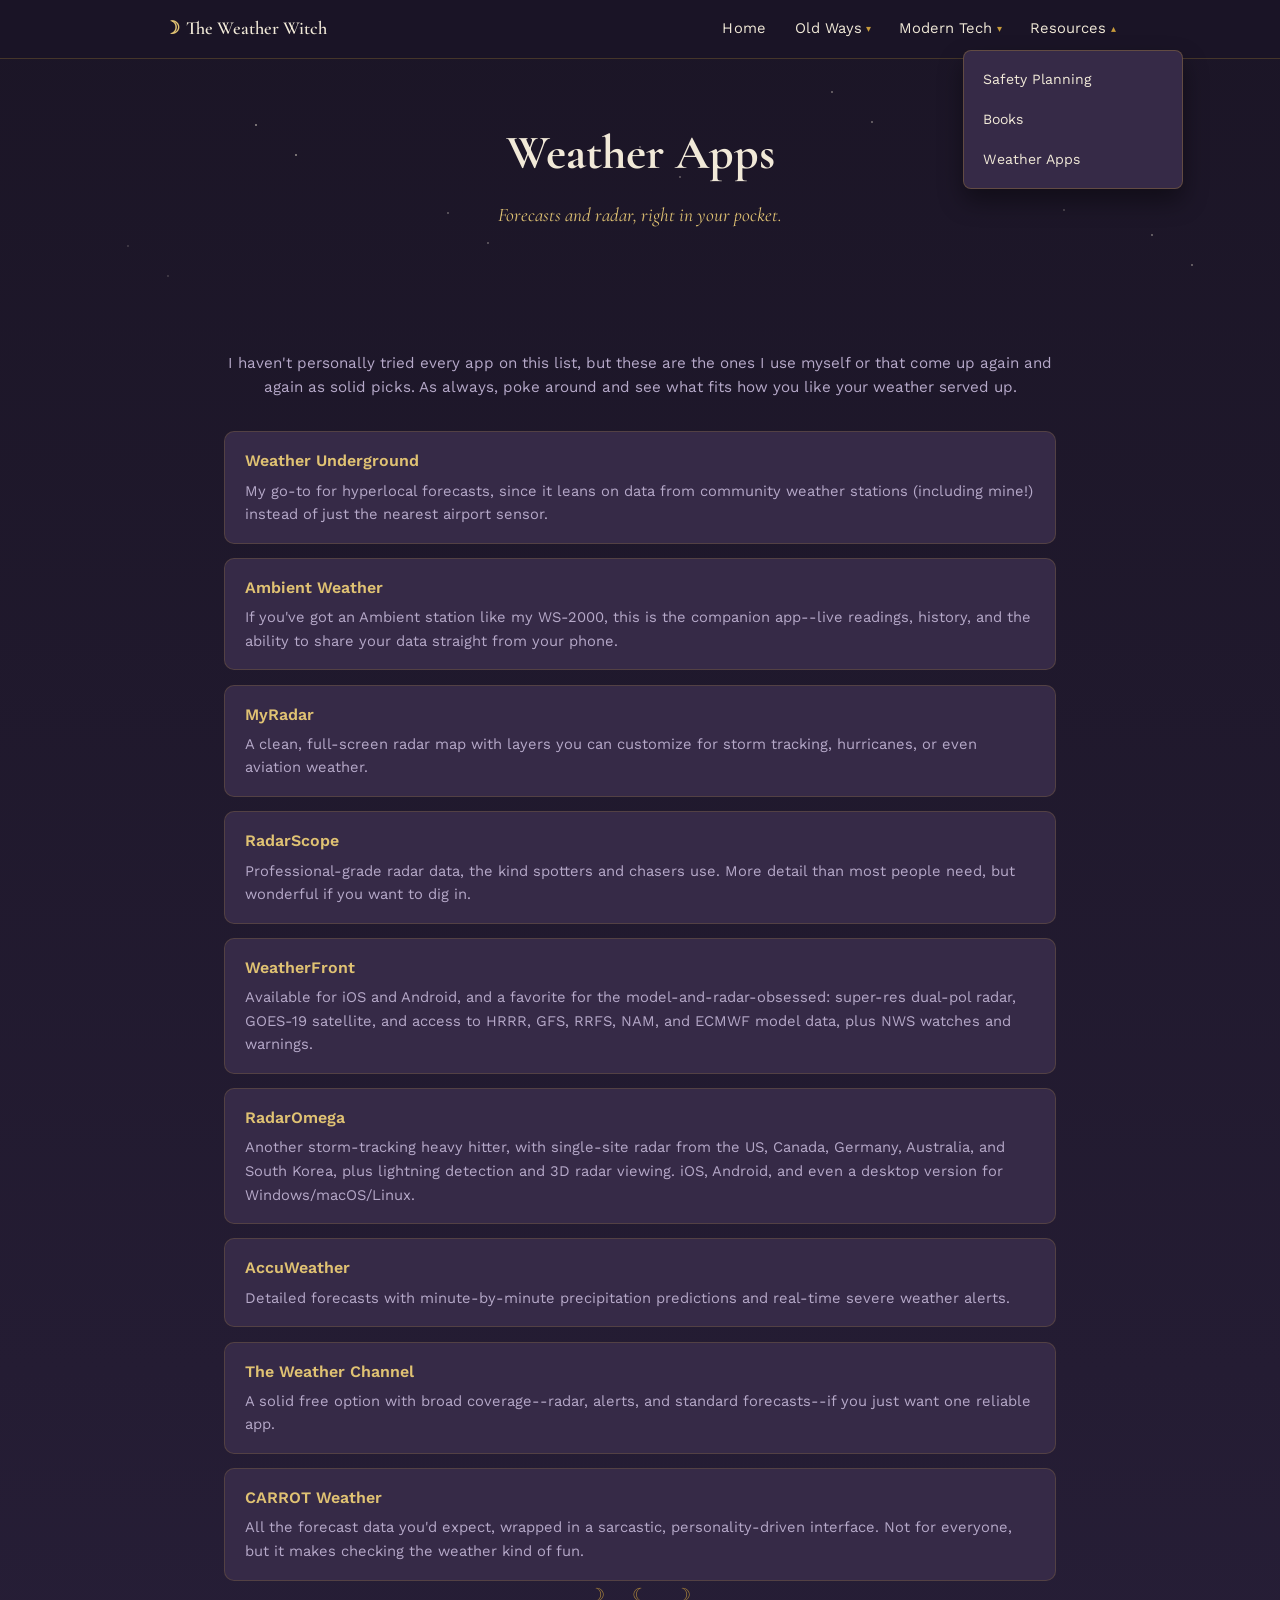
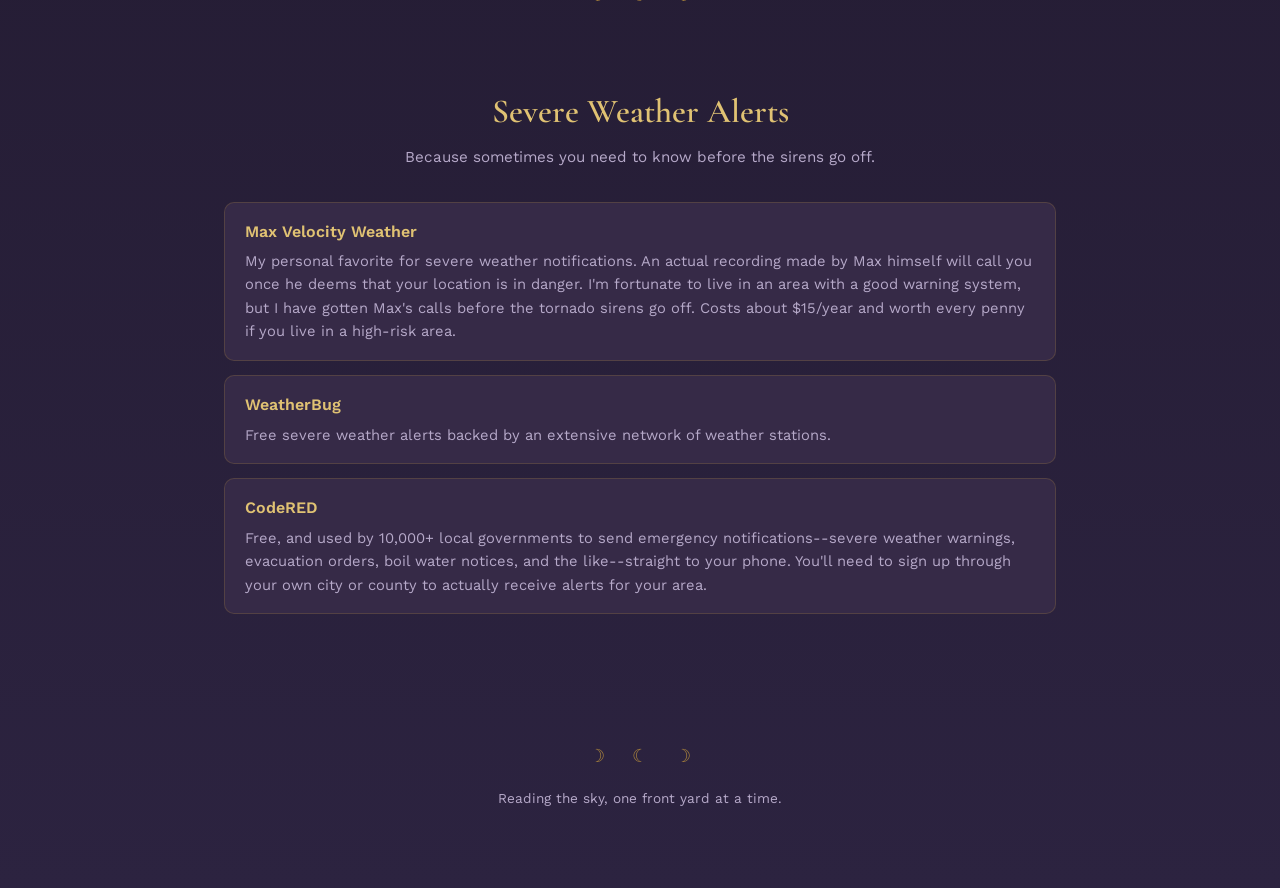
==== apps.html @ 760a9506 "Add files via upload" ====
<!DOCTYPE html>
<html lang="en">
<head>
<meta charset="UTF-8">
<meta name="viewport" content="width=device-width, initial-scale=1.0">
<title>Weather Apps — The Weather Witch</title>
<link rel="preconnect" href="https://fonts.googleapis.com">
<link rel="preconnect" href="https://fonts.gstatic.com" crossorigin>
<link href="https://fonts.googleapis.com/css2?family=Cormorant+Garamond:ital,wght@0,500;0,600;0,700;1,500&family=Work+Sans:wght@400;500;600&family=JetBrains+Mono:wght@400;500&display=swap" rel="stylesheet">
<link rel="stylesheet" href="styles.css">
</head>
<body>

<header class="site-header">
  <div class="header-inner">
    <a class="brand" href="index.html"><span class="moon-mini">☽</span> The Weather Witch</a>
    <input type="checkbox" id="nav-toggle" class="nav-toggle" aria-hidden="true">
    <label for="nav-toggle" class="nav-toggle-label" aria-label="Toggle menu"><span></span><span></span><span></span></label>
    <nav class="site-nav" aria-label="Primary">
      <a href="index.html">Home</a>
      <details class="nav-group">
        <summary>Old Ways</summary>
        <ul>
          <li><a href="witchcraft.html">Why the "Weather Witch"?</a></li>
          <li><a href="witchlinks.html">Weather Witchcraft Links</a></li>
        </ul>
      </details>
      <details class="nav-group">
        <summary>Modern Tech</summary>
        <ul>
          <li><a href="stations.html">Weather Stations</a></li>
          <li><a href="share.html">Sharing Weather Data</a></li>
          <li><a href="sciencelinks.html">Weather Links</a></li>
          <li><a href="people.html">Storm Livestreams</a></li>
        </ul>
      </details>
      <details class="nav-group" open>
        <summary>Resources</summary>
        <ul>
          <li><a href="safety.html">Safety Planning</a></li>
          <li><a href="books.html">Books</a></li>
          <li><a href="apps.html" class="active" aria-current="page">Weather Apps</a></li>
        </ul>
      </details>
    </nav>
  </div>
</header>

<div class="page-header stars">
  <h1>Weather Apps</h1>
  <p class="tagline">Forecasts and radar, right in your pocket.</p>
</div>

<main>

  <section>
    <p class="section-sub">I haven't personally tried every app on this list, but these are the ones I use myself
    or that come up again and again as solid picks. As always, poke around and see what fits how you like your
    weather served up.</p>
    <ul class="link-list">
      <li>
        <a href="https://www.wunderground.com/download" target="top">Weather Underground</a>
        <p>My go-to for hyperlocal forecasts, since it leans on data from community weather stations (including
        mine!) instead of just the nearest airport sensor.</p>
      </li>
      <li>
        <a href="https://ambientweather.net/devices" target="top">Ambient Weather</a>
        <p>If you've got an Ambient station like my WS-2000, this is the companion app--live readings, history,
        and the ability to share your data straight from your phone.</p>
      </li>
      <li>
        <a href="https://www.myradar.com/" target="top">MyRadar</a>
        <p>A clean, full-screen radar map with layers you can customize for storm tracking, hurricanes, or even
        aviation weather.</p>
      </li>
      <li>
        <a href="https://www.radarscope.app/" target="top">RadarScope</a>
        <p>Professional-grade radar data, the kind spotters and chasers use. More detail than most people need,
        but wonderful if you want to dig in.</p>
      </li>
      <li>
        <a href="https://www.wxfront.com/" target="top">WeatherFront</a>
        <p>Available for iOS and Android, and a favorite for the model-and-radar-obsessed: super-res dual-pol
        radar, GOES-19 satellite, and access to HRRR, GFS, RRFS, NAM, and ECMWF model data, plus NWS watches and
        warnings.</p>
      </li>
      <li>
        <a href="https://www.radaromega.com/" target="top">RadarOmega</a>
        <p>Another storm-tracking heavy hitter, with single-site radar from the US, Canada, Germany, Australia,
        and South Korea, plus lightning detection and 3D radar viewing. iOS, Android, and even a desktop version
        for Windows/macOS/Linux.</p>
      </li>
      <li>
        <a href="https://www.accuweather.com/en/apps" target="top">AccuWeather</a>
        <p>Detailed forecasts with minute-by-minute precipitation predictions and real-time severe weather
        alerts.</p>
      </li>
      <li>
        <a href="https://weather.com/apps" target="top">The Weather Channel</a>
        <p>A solid free option with broad coverage--radar, alerts, and standard forecasts--if you just want one
        reliable app.</p>
      </li>
      <li>
        <a href="https://carrotweather.app/" target="top">CARROT Weather</a>
        <p>All the forecast data you'd expect, wrapped in a sarcastic, personality-driven interface. Not for
        everyone, but it makes checking the weather kind of fun.</p>
      </li>
    </ul>
  </section>

  <div class="moon-divider" aria-hidden="true">☽ ☾ ☽</div>

  <section>
    <h2>Severe Weather Alerts</h2>
    <p class="section-sub">Because sometimes you need to know before the sirens go off.</p>
    <ul class="link-list">
      <li>
        <a href="https://maxalert.net/" target="top">Max Velocity Weather</a>
        <p>My personal favorite for severe weather notifications. An actual recording made by Max himself will
        call you once he deems that your location is in danger. I'm fortunate to live in an area with a good
        warning system, but I have gotten Max's calls before the tornado sirens go off. Costs about $15/year
        and worth every penny if you live in a high-risk area.</p>
      </li>
      <li>
        <a href="https://www.weatherbug.com/download" target="top">WeatherBug</a>
        <p>Free severe weather alerts backed by an extensive network of weather stations.</p>
      </li>
      <li>
        <a href="https://codered.crisis24.com/lp/mobile-alert-app-download" target="top">CodeRED</a>
        <p>Free, and used by 10,000+ local governments to send emergency notifications--severe weather warnings,
        evacuation orders, boil water notices, and the like--straight to your phone. You'll need to sign up
        through your own city or county to actually receive alerts for your area.</p>
      </li>
    </ul>
  </section>

</main>

<footer>
  <div class="moon-divider" aria-hidden="true">☽ ☾ ☽</div>
  <p>Reading the sky, one front yard at a time.</p>
</footer>

<script src="nav.js" defer></script>
</body>
</html>
---- styles.css ----
/* ============================================================
   Weather Witch — shared site stylesheet
   Link this file from every page: <link rel="stylesheet" href="styles.css">
   ============================================================ */

:root {
  --ink-900: #1b1526;
  --ink-800: #241c33;
  --plum-700: #362a47;
  --plum-600: #443456;
  --brass-500: #c79a3b;
  --brass-300: #e0c273;
  --teal-500: #5b8a8d;
  --parchment-100: #f4ecda;
  --parchment-200: #ebe0c6;
  --text-100: #f1e9d8;
  --text-400: #b6a9c9;
  --text-ink: #2b2438;
  --radius: 10px;
}

* { box-sizing: border-box; }

html { scroll-behavior: smooth; }

body {
  margin: 0;
  background: linear-gradient(180deg, var(--ink-900) 0%, var(--ink-800) 55%, #2c2340 100%);
  color: var(--text-100);
  font-family: 'Work Sans', sans-serif;
  line-height: 1.6;
}

a { color: inherit; }

/* ---------- Star field (apply to any full-bleed section) ---------- */
.stars {
  position: relative;
  overflow: hidden;
}
.stars::before,
.stars::after {
  content: "";
  position: absolute;
  inset: 0;
  background-image:
    radial-gradient(1.5px 1.5px at 20% 30%, rgba(241,233,216,0.8), transparent),
    radial-gradient(1.5px 1.5px at 65% 15%, rgba(241,233,216,0.6), transparent),
    radial-gradient(1px 1px at 80% 55%, rgba(241,233,216,0.7), transparent),
    radial-gradient(1.5px 1.5px at 35% 70%, rgba(241,233,216,0.5), transparent),
    radial-gradient(1px 1px at 50% 40%, rgba(241,233,216,0.9), transparent),
    radial-gradient(1.5px 1.5px at 90% 80%, rgba(241,233,216,0.6), transparent),
    radial-gradient(1px 1px at 10% 85%, rgba(241,233,216,0.5), transparent);
  background-size: 100% 100%;
  animation: twinkle 5s ease-in-out infinite alternate;
  pointer-events: none;
}
.stars::after {
  background-position: 40px 30px;
  animation-duration: 7s;
  animation-delay: 1.2s;
}
@keyframes twinkle {
  from { opacity: 0.4; }
  to   { opacity: 1; }
}
@media (prefers-reduced-motion: reduce) {
  .stars::before, .stars::after { animation: none; opacity: 0.7; }
  html { scroll-behavior: auto; }
}

/* ============================================================
   Site header / navigation
   ============================================================ */
.site-header {
  position: sticky;
  top: 0;
  z-index: 50;
  background: rgba(27, 21, 38, 0.92);
  backdrop-filter: blur(6px);
  border-bottom: 1px solid rgba(199, 154, 59, 0.25);
}
.header-inner {
  position: relative;
  max-width: 1000px;
  margin: 0 auto;
  display: flex;
  align-items: center;
  justify-content: space-between;
  padding: 0.9rem 1.5rem;
}
.brand {
  font-family: 'Cormorant Garamond', serif;
  font-weight: 600;
  font-size: 1.15rem;
  color: var(--text-100);
  text-decoration: none;
  display: flex;
  align-items: center;
  gap: 0.4rem;
  white-space: nowrap;
}
.brand .moon-mini { color: var(--brass-300); }

/* Mobile hamburger toggle (checkbox hack, no JS required to function) */
.nav-toggle { display: none; }
.nav-toggle-label {
  display: none;
  flex-direction: column;
  gap: 4px;
  cursor: pointer;
  padding: 0.4rem;
}
.nav-toggle-label span {
  width: 22px;
  height: 2px;
  background: var(--brass-300);
  display: block;
}

.site-nav {
  display: flex;
  align-items: center;
  gap: 1.75rem;
}
.site-nav > a {
  color: var(--text-100);
  text-decoration: none;
  font-size: 0.92rem;
  letter-spacing: 0.02em;
}
.site-nav > a:hover,
.site-nav > a.active { color: var(--brass-300); }

/* Dropdown groups */
.nav-group { position: relative; }
.nav-group summary {
  list-style: none;
  cursor: pointer;
  color: var(--text-100);
  font-size: 0.92rem;
  display: flex;
  align-items: center;
  gap: 0.3rem;
}
.nav-group summary::-webkit-details-marker { display: none; }
.nav-group summary::after {
  content: "▾";
  font-size: 0.7em;
  color: var(--brass-500);
}
.nav-group[open] summary::after { content: "▴"; }
.nav-group summary:hover { color: var(--brass-300); }

.nav-group ul {
  list-style: none;
  margin: 0;
  padding: 0.5rem;
  position: absolute;
  top: calc(100% + 0.6rem);
  left: 50%;
  transform: translateX(-50%);
  background: var(--plum-700);
  border: 1px solid rgba(199, 154, 59, 0.3);
  border-radius: 8px;
  min-width: 220px;
  box-shadow: 0 12px 24px rgba(0, 0, 0, 0.4);
}
.nav-group ul li a {
  display: block;
  padding: 0.55rem 0.7rem;
  color: var(--text-100);
  text-decoration: none;
  font-size: 0.88rem;
  border-radius: 5px;
  white-space: nowrap;
}
.nav-group ul li a:hover { background: rgba(199, 154, 59, 0.15); color: var(--brass-300); }

/* Mobile nav layout */
@media (max-width: 780px) {
  .nav-toggle-label { display: flex; }

  .site-nav {
    position: absolute;
    top: 100%;
    left: 0;
    right: 0;
    background: var(--ink-800);
    flex-direction: column;
    align-items: stretch;
    gap: 0;
    max-height: 0;
    overflow: hidden;
    transition: max-height 0.25s ease;
    border-bottom: 1px solid rgba(199, 154, 59, 0.25);
  }
  .nav-toggle:checked ~ .site-nav { max-height: 600px; }

  .site-nav > a,
  .nav-group {
    padding: 0.9rem 1.5rem;
    border-top: 1px solid rgba(199, 154, 59, 0.12);
  }
  .nav-group ul {
    position: static;
    transform: none;
    background: transparent;
    border: none;
    box-shadow: none;
    padding-left: 1rem;
    margin-top: 0.5rem;
    min-width: 0;
  }
  .nav-group summary { justify-content: space-between; }
}

/* ---------- Hero (homepage) ---------- */
.hero { text-align: center; padding: 6rem 1.5rem 5rem; }
.hero .moon { font-size: 2.25rem; display: inline-block; margin-bottom: 1rem; color: var(--brass-300); }
.hero h1 {
  font-family: 'Cormorant Garamond', serif;
  font-weight: 700;
  font-size: clamp(2.75rem, 6vw, 4.5rem);
  margin: 0 0 0.75rem;
  letter-spacing: 0.01em;
  color: var(--text-100);
}
.hero p.tagline {
  font-family: 'Cormorant Garamond', serif;
  font-style: italic;
  font-size: clamp(1.1rem, 2vw, 1.4rem);
  color: var(--brass-300);
  max-width: 32ch;
  margin: 0 auto;
}

/* ---------- Page header (subpages) ---------- */
.page-header { text-align: center; padding: 3.5rem 1.5rem 3rem; }
.page-header h1 {
  font-family: 'Cormorant Garamond', serif;
  font-weight: 700;
  font-size: clamp(2.1rem, 4.5vw, 3rem);
  margin: 0 0 0.5rem;
  color: var(--text-100);
}
.page-header p.tagline {
  font-family: 'Cormorant Garamond', serif;
  font-style: italic;
  font-size: clamp(1rem, 1.8vw, 1.2rem);
  color: var(--brass-300);
  max-width: 40ch;
  margin: 0 auto;
}

/* ---------- Moon phase divider ---------- */
.moon-divider {
  text-align: center;
  letter-spacing: 0.6em;
  color: var(--brass-500);
  font-size: 1.1rem;
  padding: 0 0 0.25em 0.6em;
  opacity: 0.8;
  user-select: none;
}

/* ---------- Sections ---------- */
main { max-width: 880px; margin: 0 auto; padding: 0 1.5rem 5rem; }
section { margin-top: 4.5rem; }
section > h2 {
  font-family: 'Cormorant Garamond', serif;
  font-weight: 600;
  font-size: clamp(1.6rem, 3vw, 2.1rem);
  color: var(--brass-300);
  text-align: center;
  margin-bottom: 0.4rem;
}
section > p.section-sub {
  text-align: center;
  color: var(--text-400);
  font-size: 0.95rem;
  margin-top: 0;
  margin-bottom: 2rem;
}

/* ---------- Content card (general prose) ---------- */
.intro-card,
.content-card {
  background: var(--plum-700);
  border: 1px solid rgba(199, 154, 59, 0.25);
  border-radius: var(--radius);
  padding: 2rem 2.25rem;
  font-size: 1.05rem;
  color: var(--text-100);
}
.intro-card strong,
.content-card strong { color: var(--brass-300); font-weight: 600; }
.content-card h3 {
  font-family: 'Cormorant Garamond', serif;
  color: var(--brass-300);
  font-size: 1.3rem;
  margin-top: 1.75rem;
}
.content-card h3:first-child { margin-top: 0; }
.content-card ul { padding-left: 1.2rem; }
.content-card li { margin-bottom: 0.5rem; }

/* ---------- Link list (for "links" pages) ---------- */
.link-list { list-style: none; margin: 0; padding: 0; display: grid; gap: 0.9rem; }
.link-list li {
  background: var(--plum-700);
  border: 1px solid rgba(199, 154, 59, 0.2);
  border-radius: var(--radius);
  padding: 1rem 1.25rem;
}
.link-list a {
  font-weight: 600;
  color: var(--brass-300);
  text-decoration: none;
}
.link-list a:hover { text-decoration: underline; }
.link-list p {
  margin: 0.35rem 0 0;
  color: var(--text-400);
  font-size: 0.92rem;
}

/* ---------- Weather / instrument panel ---------- */
.instrument-panel {
  background: var(--ink-800);
  border: 1px solid var(--brass-500);
  border-radius: var(--radius);
  padding: 1.25rem;
  box-shadow: 0 0 0 1px rgba(199, 154, 59, 0.15) inset, 0 12px 32px rgba(0, 0, 0, 0.35);
}
.instrument-panel iframe { width: 100%; height: 400px; border: none; border-radius: 6px; display: block; }
.instrument-credit {
  text-align: center;
  font-family: 'JetBrains Mono', monospace;
  font-size: 0.78rem;
  color: var(--text-400);
  margin-top: 0.75rem;
}
.instrument-credit a { color: var(--brass-300); text-decoration: none; border-bottom: 1px solid rgba(224, 194, 115, 0.4); }
.instrument-credit a:hover { color: var(--brass-500); }

/* ---------- Converters ---------- */
.converter-grid { display: grid; grid-template-columns: repeat(2, 1fr); gap: 1.25rem; }
@media (max-width: 640px) { .converter-grid { grid-template-columns: 1fr; } }

.converter-card {
  background: var(--parchment-100);
  color: var(--text-ink);
  border-radius: var(--radius);
  padding: 1.4rem 1.5rem 1.6rem;
  box-shadow: 0 8px 20px rgba(0, 0, 0, 0.25);
}
.converter-card h3 {
  font-family: 'Cormorant Garamond', serif;
  font-weight: 600;
  font-size: 1.25rem;
  margin: 0 0 1rem;
  color: var(--text-ink);
  border-bottom: 1px solid rgba(43, 36, 56, 0.15);
  padding-bottom: 0.5rem;
}
.converter-row { display: flex; align-items: end; gap: 0.75rem; margin-bottom: 0.75rem; }
.converter-row:last-child { margin-bottom: 0; }
.field { flex: 1; display: flex; flex-direction: column; gap: 0.3rem; }
.field label { font-size: 0.72rem; text-transform: uppercase; letter-spacing: 0.06em; color: #5c5270; }
.field input {
  font-family: 'JetBrains Mono', monospace;
  font-size: 0.95rem;
  padding: 0.5rem 0.6rem;
  border: 1px solid rgba(43, 36, 56, 0.25);
  border-radius: 6px;
  background: #fff;
  color: var(--text-ink);
  width: 100%;
}
.field input:focus { outline: 2px solid var(--teal-500); outline-offset: 1px; }
.convert-btn {
  font-family: 'Work Sans', sans-serif;
  font-size: 0.78rem;
  font-weight: 600;
  white-space: nowrap;
  padding: 0.55rem 0.7rem;
  border: none;
  border-radius: 6px;
  background: var(--teal-500);
  color: #fff;
  cursor: pointer;
  transition: background 0.15s ease;
}
.convert-btn:hover { background: #4a7376; }
.convert-btn:focus-visible { outline: 2px solid var(--brass-500); outline-offset: 2px; }

/* ---------- Footer ---------- */
footer { text-align: center; padding: 3rem 1.5rem 4rem; color: var(--text-400); font-size: 0.85rem; }
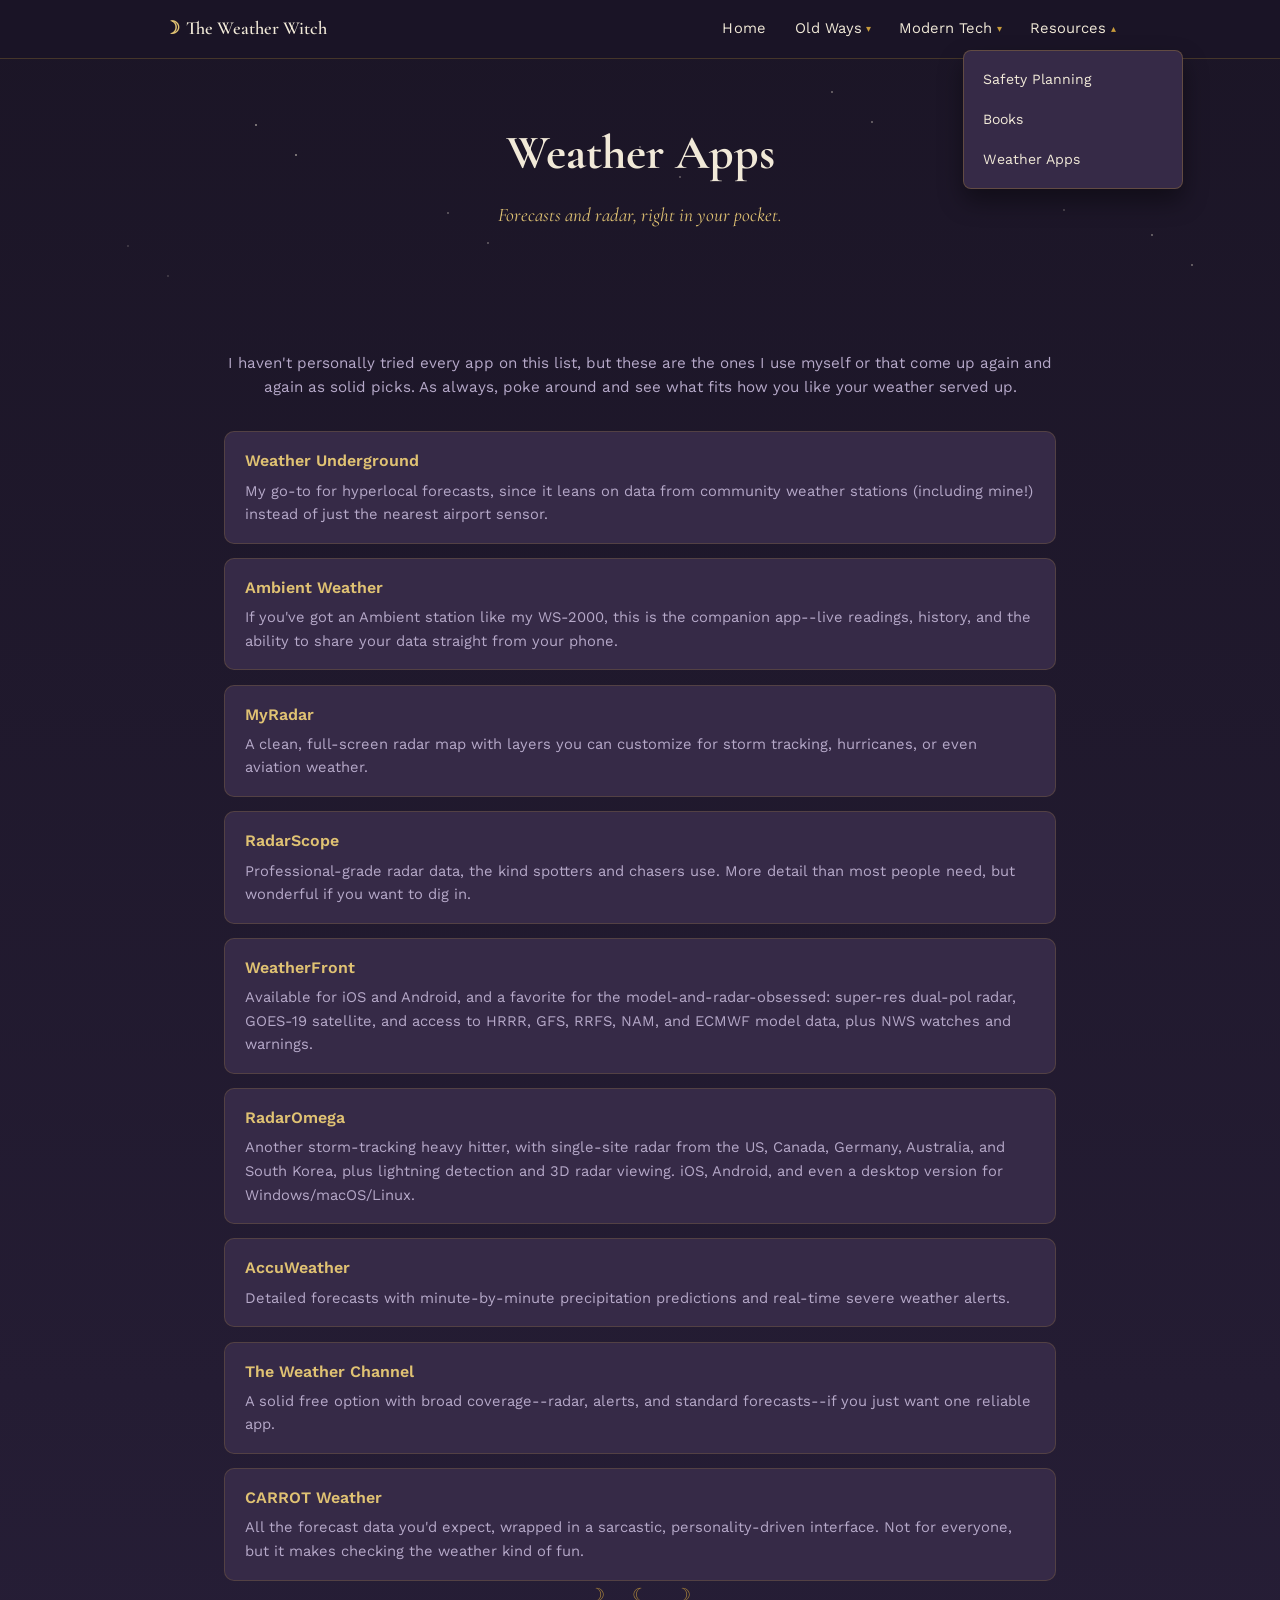
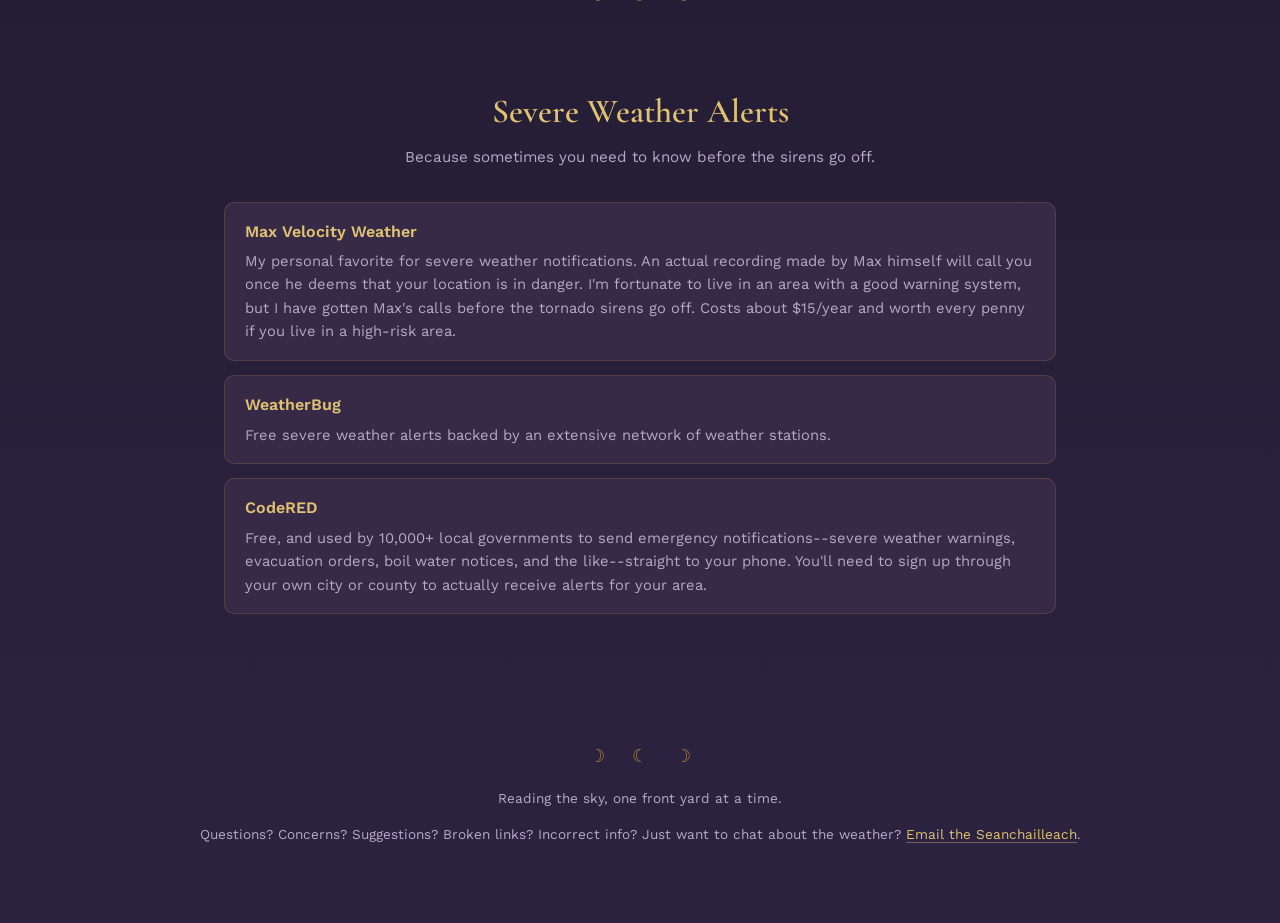
==== commit 8c04f266: "Add files via upload" ====
--- a/apps.html
+++ b/apps.html
@@ -139,6 +139,8 @@
 <footer>
   <div class="moon-divider" aria-hidden="true">☽ ☾ ☽</div>
   <p>Reading the sky, one front yard at a time.</p>
+  <p class="contact">Questions? Concerns? Suggestions? Broken links? Incorrect info? Just want to chat about the
+  weather? <a href="mailto:seanchailleach@theweatherwitch.com">Email the Seanchailleach</a>.</p>
 </footer>
 
 <script src="nav.js" defer></script>
--- a/styles.css
+++ b/styles.css
@@ -397,3 +397,6 @@
 
 /* ---------- Footer ---------- */
 footer { text-align: center; padding: 3rem 1.5rem 4rem; color: var(--text-400); font-size: 0.85rem; }
+footer p.contact { margin-top: 0.75rem; }
+footer a { color: var(--brass-300); text-decoration: none; border-bottom: 1px solid rgba(224, 194, 115, 0.4); }
+footer a:hover { color: var(--brass-500); }
